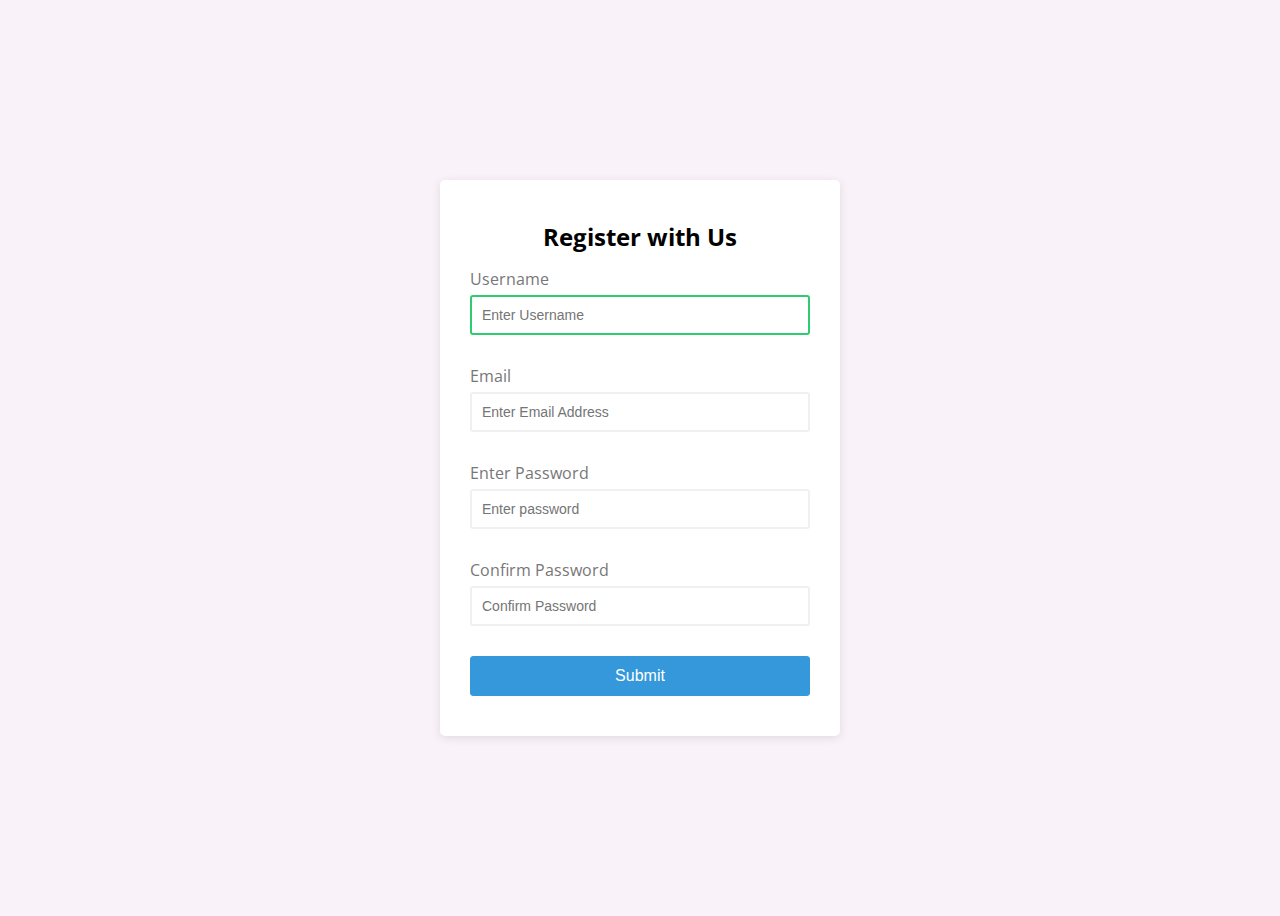
==== form_validation/index.html @ 263591e2 "Form UI completed" ====
<!DOCTYPE html>
<html lang="en">
<head>
<meta charset="UTF-8">
<meta name="viewport" content="width=device-width, initial-scale=1.0">
<title>Form Validator</title>
<link rel="stylesheet" href="style.css">
</head>
<body>

 <div class="container">
   <form  id="form" class="form">
     <h2>Register with Us</h2>

     <div class="form-control success">
        <label for="username" class="username">Username</label>
        <input type="text" id="username" placeholder="Enter Username">
        <small>Erorr Message</small>
     </div>

     <div class="form-control">
      <label for="email" class="email">Email</label>
      <input type="text" id="email" placeholder="Enter Email Address">
      <small>Erorr Message</small>
   </div>

   <div class="form-control">
    <label for="password" class="password">Enter Password</label>
    <input type="password" id="password" placeholder="Enter password">
    <small>Erorr Message</small>
 </div>

 <div class="form-control">
  <label for="password2" class="password">Confirm Password</label>
  <input type="password" id="password2" placeholder="Confirm Password">
  <small>Erorr Message</small>
</div>

<button type="submit">Submit</button>


   </form>
 </div>

<script src="script.js"></script>
</body>

</html>
---- form_validation/style.css ----
@import url('https://fonts.googleapis.com/css2?family=Open+Sans:wght@300;400;600;700;800&display=swap');

:root{
  --success-color:#2ecc71;
  --error-color:#e74c37;
}

*{
  box-sizing: border-box;
}

body{
  background-color: #f9f2f9;
  font-family: 'Open sans',sans-serif;
  display:flex;
  height: 100vh;
  align-items: center;
  justify-content: center;

}

.container{
  background-color: #ffffff;
  border-radius: 5px;
  box-shadow: 0px 2px 10px rgba(0,0,0,0.1);
}
h2{
  text-align: center;
  margin-top: 0;
  margin-bottom: 15px;
  
}
.form{
  padding: 40px 30px;
  min-width:400px;
}

.form-control{
  margin-bottom: 10px;
  padding-bottom: 20px;
  position: relative;
}

.form-control label{

  color:#777;
  display: block;
  margin-bottom: 5px;

}

.form-control input{

  width:100%;
  border:2px solid #f0f0f0;
  border-radius: 3px;
  padding:10px;
  font-size: 14px;
  
}

.form-control input:focus{
  outline: 0;
  border-color: #777;
}

.form-control.success input{
  border-color: var(--success-color);
}

.form-control.error input{
  border-color:var(--error-color);
}

.form-control small{

color:var(--error-color);
position:absolute;
bottom: 0;
left:0;
visibility: hidden;

}

.form-control.error small{
  visibility: visible;
}

.form button{
  display:block;
  width:100%;
  padding:10px;
  background-color: #3498db;
  border: 1px solid #3498db;
  border-radius: 3px;
  color:#fff;
  font-size: 16px;
  cursor: pointer;
  

}

.form button:focus{
  outline: 0;
}
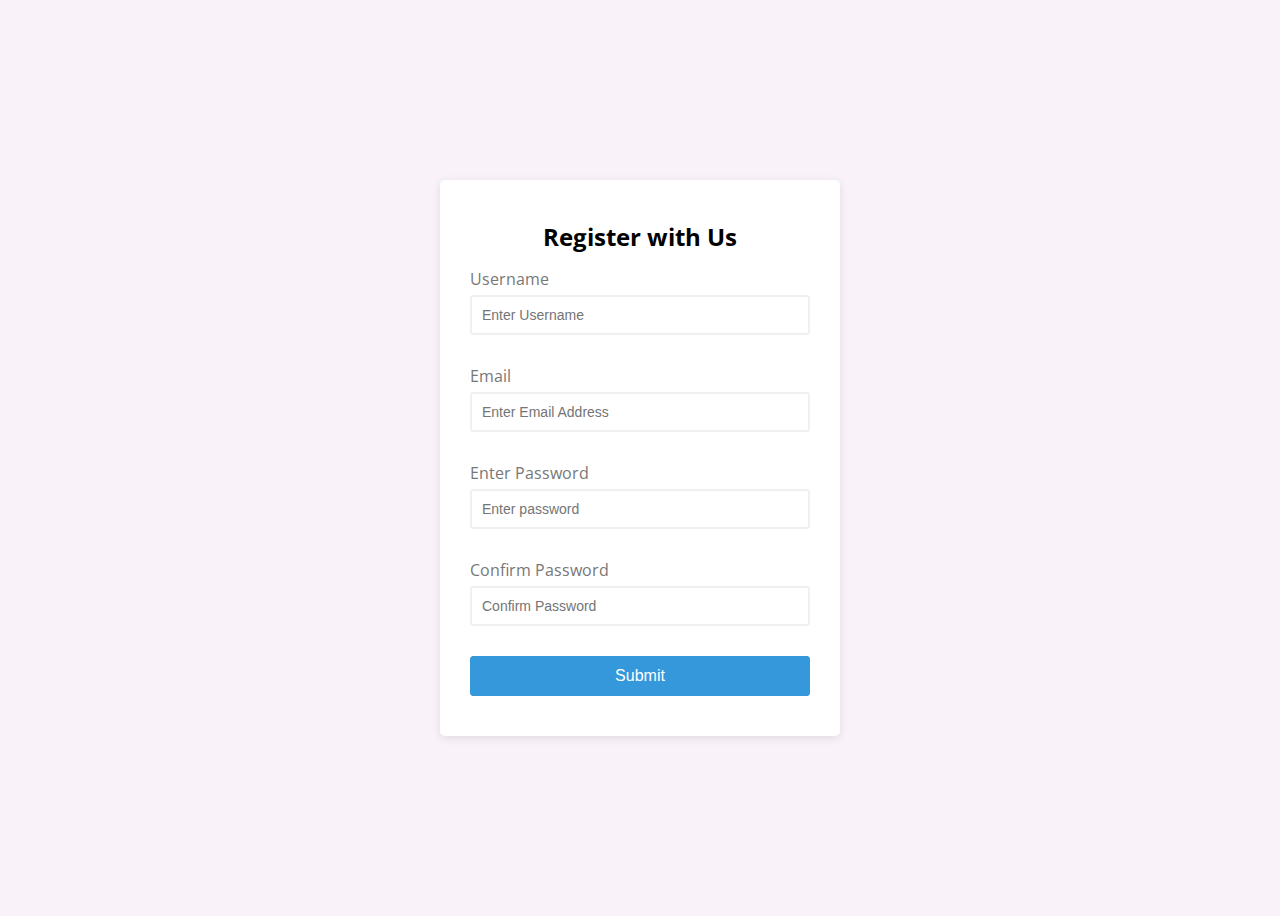
==== commit 339c2247: "form verfication js updated" ====
--- a/form_validation/index.html
+++ b/form_validation/index.html
@@ -12,7 +12,7 @@
    <form  id="form" class="form">
      <h2>Register with Us</h2>
 
-     <div class="form-control success">
+     <div class="form-control">
         <label for="username" class="username">Username</label>
         <input type="text" id="username" placeholder="Enter Username">
         <small>Erorr Message</small>
--- a/form_validation/style.css
+++ b/form_validation/style.css
@@ -33,6 +33,13 @@
 .form{
   padding: 40px 30px;
   min-width:400px;
+}
+
+@media(max-width:576px){
+  .form{
+    
+    width:90%;
+  }
 }
 
 .form-control{
